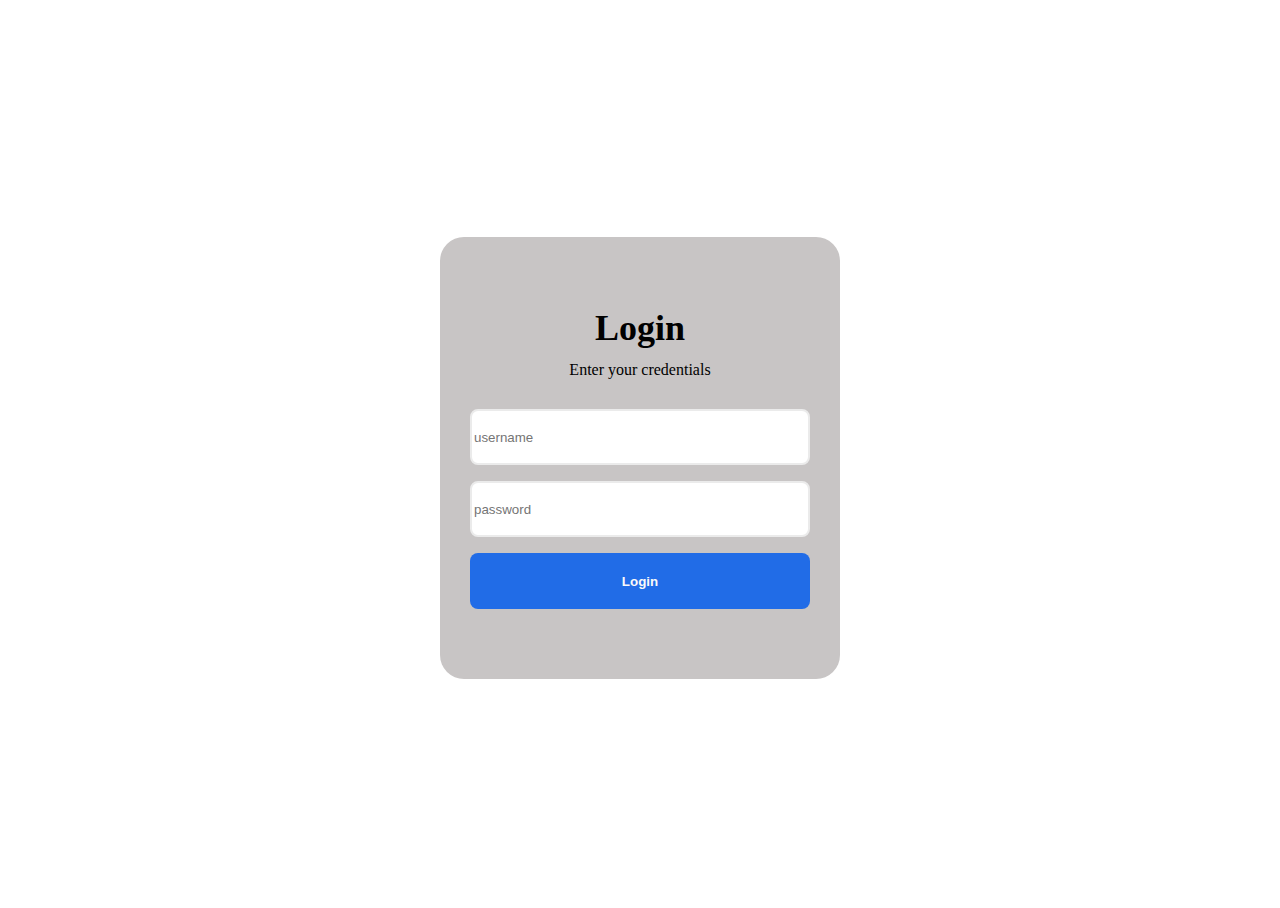
==== loginform/loginform.html @ d8c73fe6 "login" ====
<html>
    <head>
        <link rel="stylesheet" href="loginform.css" />
    </head>
    <body>
        <div class="login-card">
            <h2>Login</h2>
            <h3>Enter your credentials</h3>
            <form class="login-form">
                <input type="text" placeholder="username" />
                <input type="password" placeholder="password"/>
                <button>Login</button>
            </form>
        </div>
    </body>
</html>
---- loginform/loginform.css ----
*{
    box-sizing: border-box;
}

html, body{
    height: 100%;
}

button{
    cursor: pointer;
}

body{
    display:grid;
    place-items: center;
}

.login-card{
    padding: 70px 30px ;
    border-radius: 24px;
    background: #c8c5c5;
    text-align: center;
    width: 400px;
}

h2{
    margin: 0 0 12px;
    font-size: 36px;
    font-weight: 600;
}
h3{
    margin: 0 0 30px;
    font-weight: 500;
    font-size: 16px;
}

.login-form{
    width: 100%;
    margin: 0;
    display: grid;
    gap: 16px;
}

 input,
 button{
    width: 100%;
    height: 56px;
    border-radius: 8px;
    border: 2px solid #ebebeb;
}


button{
    width: 100%;
    height: 56px;
    border: 0;
    background: #216ce7;
    color: #f9f9f9;
    font-weight: 600;
}
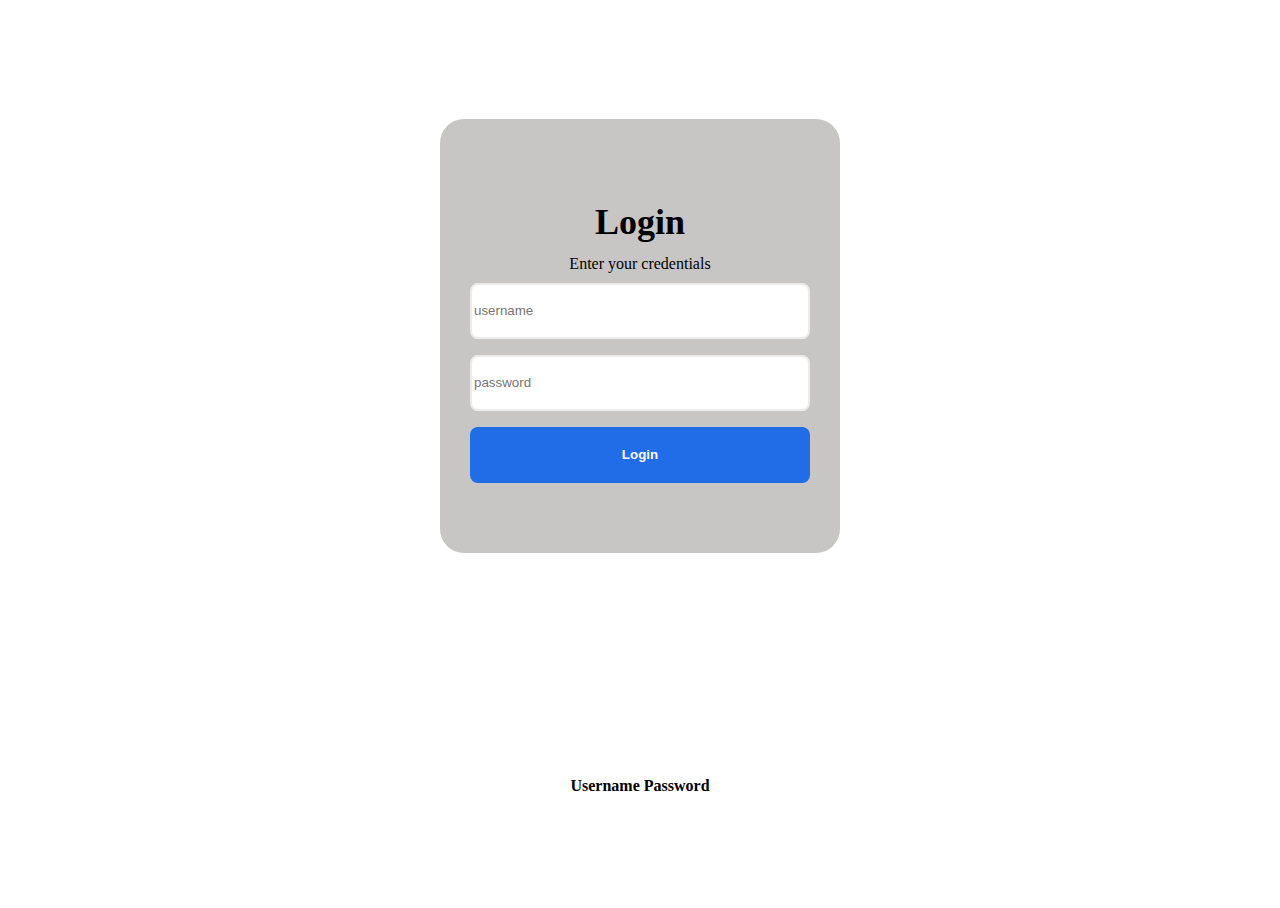
==== commit dcc26404: "login form with dynamic todos" ====
--- a/loginform/loginform.html
+++ b/loginform/loginform.html
@@ -6,11 +6,42 @@
         <div class="login-card">
             <h2>Login</h2>
             <h3>Enter your credentials</h3>
-            <form class="login-form">
-                <input type="text" placeholder="username" />
-                <input type="password" placeholder="password"/>
-                <button>Login</button>
+            <form class="login-form" onsubmit="event.preventDefault()" autocomplete="off">
+                <input type="text" id="username" placeholder="username" />
+                <input type="password" id="password" placeholder="password"/>
+                <button id="entry">Login</button>
             </form>
         </div>
+        <table id="display" align="center">
+            <tr>
+                <th>Username</th>
+                <th>Password</th>
+            </tr>
+        </table>
+            <script>
+                const row = 1;
+                const entry = document.getElementById('entry')
+                entry.addEventListener('click',displayDynamically)
+                function displayDynamically(){
+                    const username = document.getElementById('username').value;
+                    const password = document.getElementById('password').value;
+                    if(!username || !password){
+                        alert('please enter all credetials')
+                        return
+                    }
+                    const display = document.getElementById('display');
+                    const insertRow = display.insertRow(row)
+                    const cell1 = insertRow.insertCell(0)
+                    const cell2 = insertRow.insertCell(1)
+                    cell1.innerHTML = username
+                    cell2.innerHTML = password
+                    row ++;
+                    clearForm(); 
+                }
+                function clearForm(){
+                var username = document.getElementById("username").value="";
+                var password = document.getElementById("password").value= "";
+            }
+            </script>
     </body>
 </html>--- a/loginform/loginform.css
+++ b/loginform/loginform.css
@@ -4,10 +4,6 @@
 
 html, body{
     height: 100%;
-}
-
-button{
-    cursor: pointer;
 }
 
 body{
@@ -24,12 +20,12 @@
 }
 
 h2{
-    margin: 0 0 12px;
+    margin: 12px;
     font-size: 36px;
     font-weight: 600;
 }
 h3{
-    margin: 0 0 30px;
+    margin: 10px;
     font-weight: 500;
     font-size: 16px;
 }
@@ -51,8 +47,7 @@
 
 
 button{
-    width: 100%;
-    height: 56px;
+    cursor: pointer;
     border: 0;
     background: #216ce7;
     color: #f9f9f9;
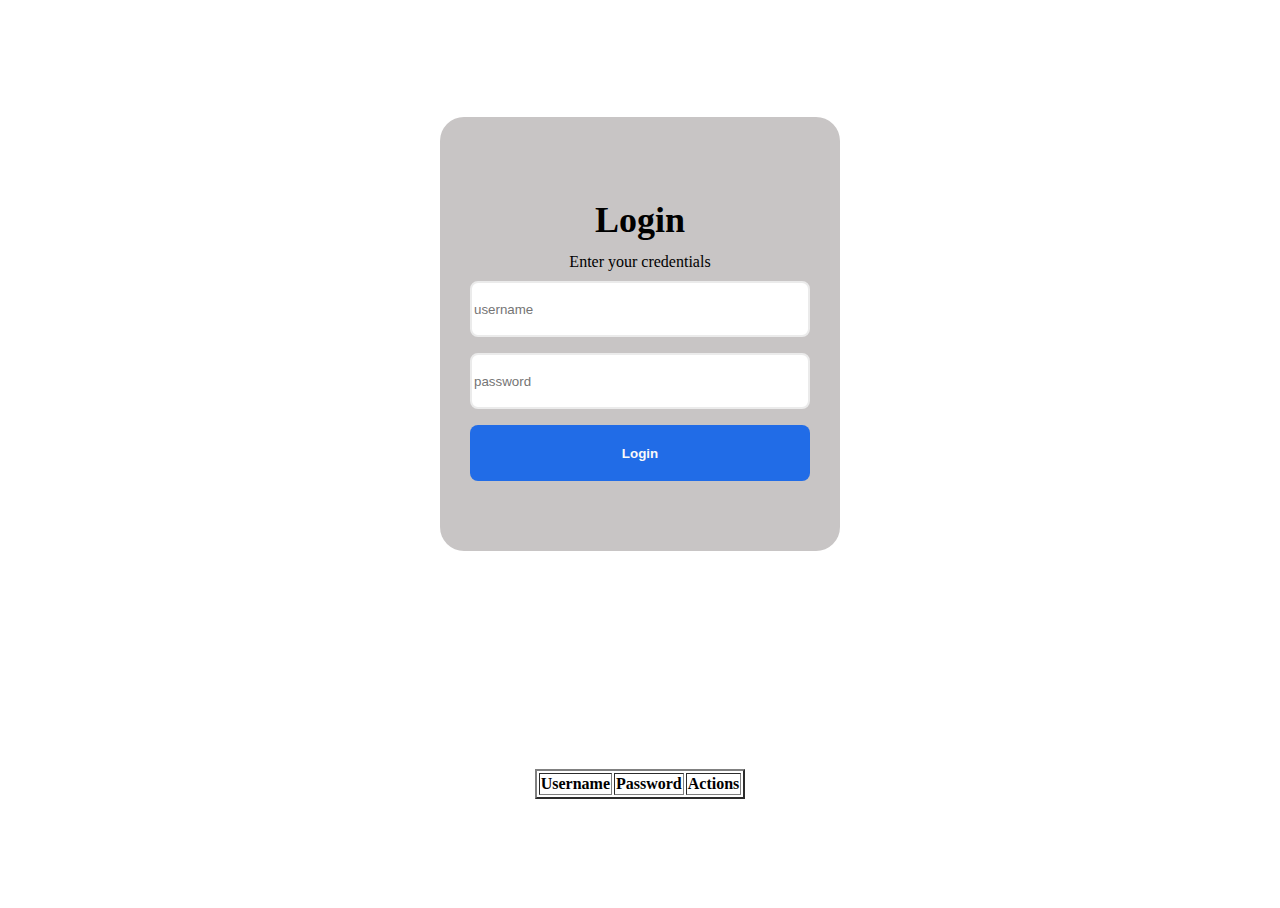
==== commit 36a875cb: "my commits" ====
--- a/loginform/loginform.html
+++ b/loginform/loginform.html
@@ -12,14 +12,15 @@
                 <button id="entry">Login</button>
             </form>
         </div>
-        <table id="display" align="center">
+        <table id="display" align="center" border="2">
             <tr>
                 <th>Username</th>
                 <th>Password</th>
+                <th>Actions</th>
             </tr>
         </table>
             <script>
-                const row = 1;
+                var row = 1;
                 const entry = document.getElementById('entry')
                 entry.addEventListener('click',displayDynamically)
                 function displayDynamically(){
@@ -33,8 +34,10 @@
                     const insertRow = display.insertRow(row)
                     const cell1 = insertRow.insertCell(0)
                     const cell2 = insertRow.insertCell(1)
+                    const cell3 = insertRow.insertCell(2)
                     cell1.innerHTML = username
                     cell2.innerHTML = password
+                    cell3.innerHTML = `<button onclick = remove(this)>Delete</button>&nbsp;<button onclick = edit(this)>Edit</button>`
                     row ++;
                     clearForm(); 
                 }
@@ -42,6 +45,22 @@
                 var username = document.getElementById("username").value="";
                 var password = document.getElementById("password").value= "";
             }
+            function remove(i){ 
+                const ans = confirm('are you sure you want delete??')
+                if(ans == true){
+                    row = i.parentElement.parentElement;
+                    document.getElementById('display').deleteRow(row.rowIndex)
+                }
+            }
+            function edit(i){
+                row = i.parentElement.parentElement;
+                document.getElementById('username').value = row.cells[0].innerHTML;
+                document.getElementById('password').value = row.cells[1].innerHTML;  
+            }
+            function update(o){
+                row.cells[0].innerHTML = document.getElementById('username').value;
+                row.cells[1].innerHTML = document.getElementById('password').value;
+            }
             </script>
     </body>
 </html>--- a/loginform/loginform.css
+++ b/loginform/loginform.css
@@ -52,4 +52,8 @@
     background: #216ce7;
     color: #f9f9f9;
     font-weight: 600;
+}
+.btn  button{
+    width: 5px;
+    height: 2px;
 }